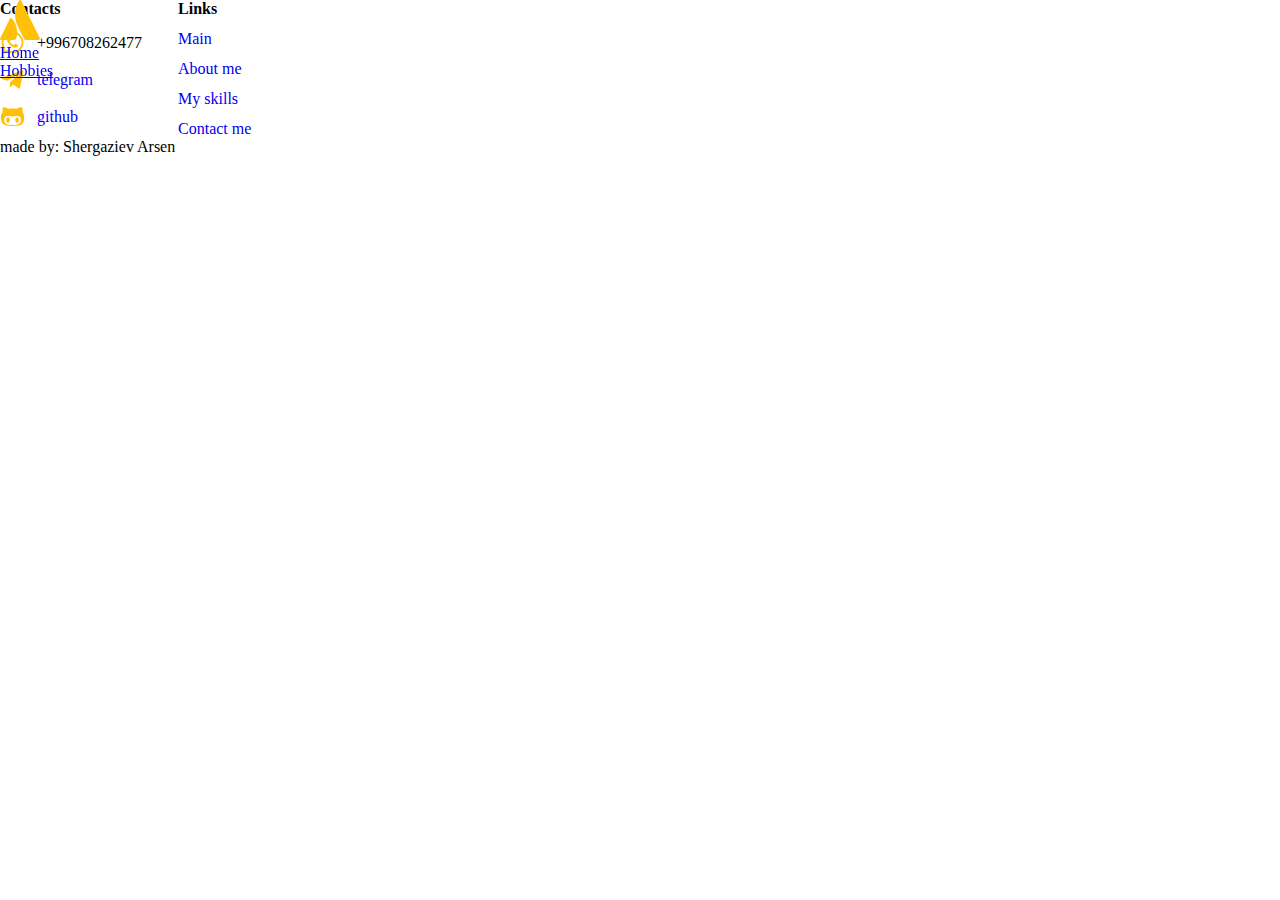
==== hobbies.html @ 58704234 "Made main page, need to make second page(Hobbies)" ====
<!DOCTYPE html>
<html lang="en">
  <head>
    <meta charset="UTF-8" />
    <meta name="viewport" content="width=device-width, initial-scale=1.0" />
    <link
      href="https://cdn.jsdelivr.net/npm/bootstrap@5.3.0/dist/css/bootstrap.min.css"
      rel="stylesheet"
      integrity="sha384-9ndCyUaIbzAi2FUVXJi0CjmCapSmO7SnpJef0486qhLnuZ2cdeRhO02iuK6FUUVM"
      crossorigin="anonymous"
    />
    <link rel="stylesheet" href="./style.css" />
    <title>Hobbies</title>
  </head>
  <body>
    <!-- Подвал сайта -->
    <!-- Шапка сайта -->
    <nav class="header navbar navbar-warning bg-dark">
      <div class="container d-flex justify-content-between">
        <a href="#"
          ><img style="width: 40px" src="./images/Vector (2).svg" alt=""
        /></a>
        <ul class="nav">
          <li class="nav-item">
            <a href="./index.html" class="nav-link text-warning">Home</a>
          </li>
          <li class="nav-item">
            <a href="./hobbies.html" class="nav-link text-warning">Hobbies</a>
          </li>
        </ul>
      </div>
    </nav>
    <!-- Бургер меню -->
    <div class="burger__menu">
      <div
        class="burger__menu_content collapse"
        id="navbarToggleExternalContent"
        data-bs-theme="dark"
      >
        <div class="burger__menu_list bg-dark p-4">
          <a href="./index.html" class="nav-link text-warning">Home</a>
          <a href="./hobbies.html" class="nav-link text-warning">Hobbies</a>
        </div>
      </div>
      <nav class="burger__menu_icon navbar navbar-dark bg-dark">
        <div class="container-fluid">
          <button
            class="navbar-toggler"
            type="button"
            data-bs-toggle="collapse"
            data-bs-target="#navbarToggleExternalContent"
            aria-controls="navbarToggleExternalContent"
            aria-expanded="false"
            aria-label="Toggle navigation"
          >
            <span class="navbar-toggler-icon"></span>
          </button>
        </div>
      </nav>
    </div>

    <!-- Подвал сайта -->
    <footer class="bg-dark">
      <div
        class="footer__container container d-flex justify-content-between align-items-end py-5"
      >
        <ul class="footer__list">
          <li class="footer__item">
            <h4 class="footer__item_title text-warning">Contacts</h4>
            <div class="footer__item_link">
              <img src="./images/whatsapp.svg" alt="" />
              <p class="text-warning">+996708262477</p>
            </div>
            <a href="https://t.me/inseensee" class="footer__item_link">
              <img src="./images/telegram-plane.svg" alt="" />
              <p class="text-warning">telegram</p>
            </a>
            <a href="https://github.com/Kurul-afk" class="footer__item_link">
              <img src="./images/github-alt.svg" alt="" />
              <p class="text-warning">github</p>
            </a>
          </li>
          <li class="footer__item">
            <h4 class="footer__item_title text-warning">Links</h4>
            <a href="#Main" class="footer__item_link text-warning">Main </a>
            <a href="#About" class="footer__item_link text-warning"
              >About me
            </a>
            <a href="#Skills" class="footer__item_link text-warning"
              >My skills
            </a>
            <a href="#Contact" class="footer__item_link text-warning"
              >Contact me
            </a>
          </li>
        </ul>
        <p class="footer__author text-warning">made by: Shergaziev Arsen</p>
      </div>
    </footer>
    <script
      src="https://cdn.jsdelivr.net/npm/bootstrap@5.3.0/dist/js/bootstrap.bundle.min.js"
      integrity="sha384-geWF76RCwLtnZ8qwWowPQNguL3RmwHVBC9FhGdlKrxdiJJigb/j/68SIy3Te4Bkz"
      crossorigin="anonymous"
    ></script>
  </body>
</html>
---- style.css ----
* {
  margin: 0;
  padding: 0;
}
.header {
  position: fixed;
  width: 100%;
  z-index: 1;
}
.burger__menu_content {
  display: none;
}
.burger__menu_icon {
  display: none;
}
.footer__list {
  display: flex;
  gap: 36px;
}
.footer__container {
  height: 250px;
}
.footer__item {
  display: flex;
  flex-direction: column;
  gap: 12px;
}
.footer__item_link {
  display: flex;
  align-items: center;
  text-decoration: none;
  gap: 12px;
}
.footer__item_link p {
  margin-bottom: 0;
}
@media all and (max-width: 767px) {
  .header {
    display: none;
  }
  .burger__menu {
    display: flex;
    flex-direction: column-reverse;
    position: fixed;
    width: 100%;
    z-index: 1;
  }
  .burger__menu_content {
    display: block;
  }
  .burger__menu_icon {
    display: flex;
  }
  .burger__menu_list {
    display: flex;
    flex-direction: column-reverse;
    gap: 24px !important;
  }
  .section__main_container {
    flex-direction: column-reverse;
    gap: 28px;
  }
  .section__main_text {
    width: 100% !important;
    display: flex;
    flex-direction: column;
    align-items: center;
    gap: 24px;
  }
  .section__main_desc {
    text-align: center;
  }
}
@media all and (max-width: 500px) {
  .col {
    width: 100%;
  }
  .card {
    width: 100% !important;
  }
  #About {
    height: 100% !important;
  }
  #Contacts {
    height: 100% !important;
  }
  .input-group {
    width: 75% !important;
  }
}
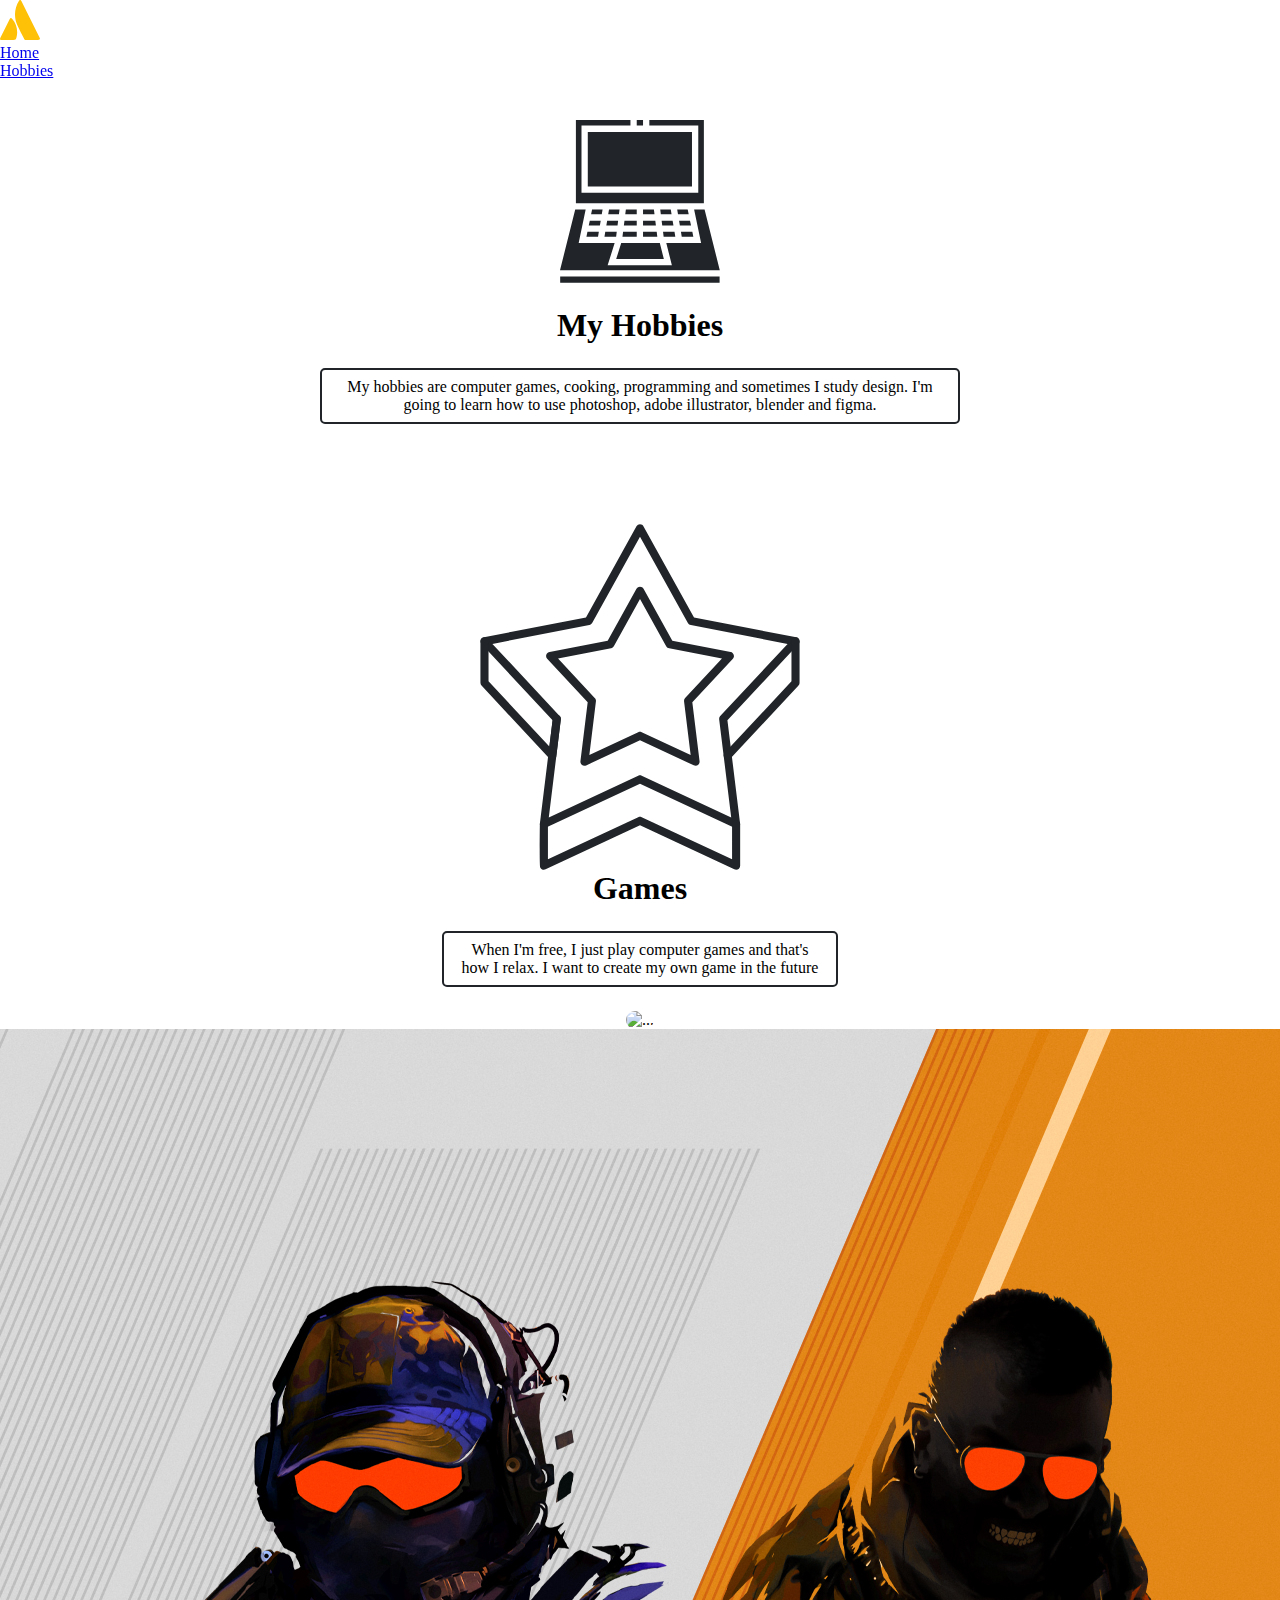
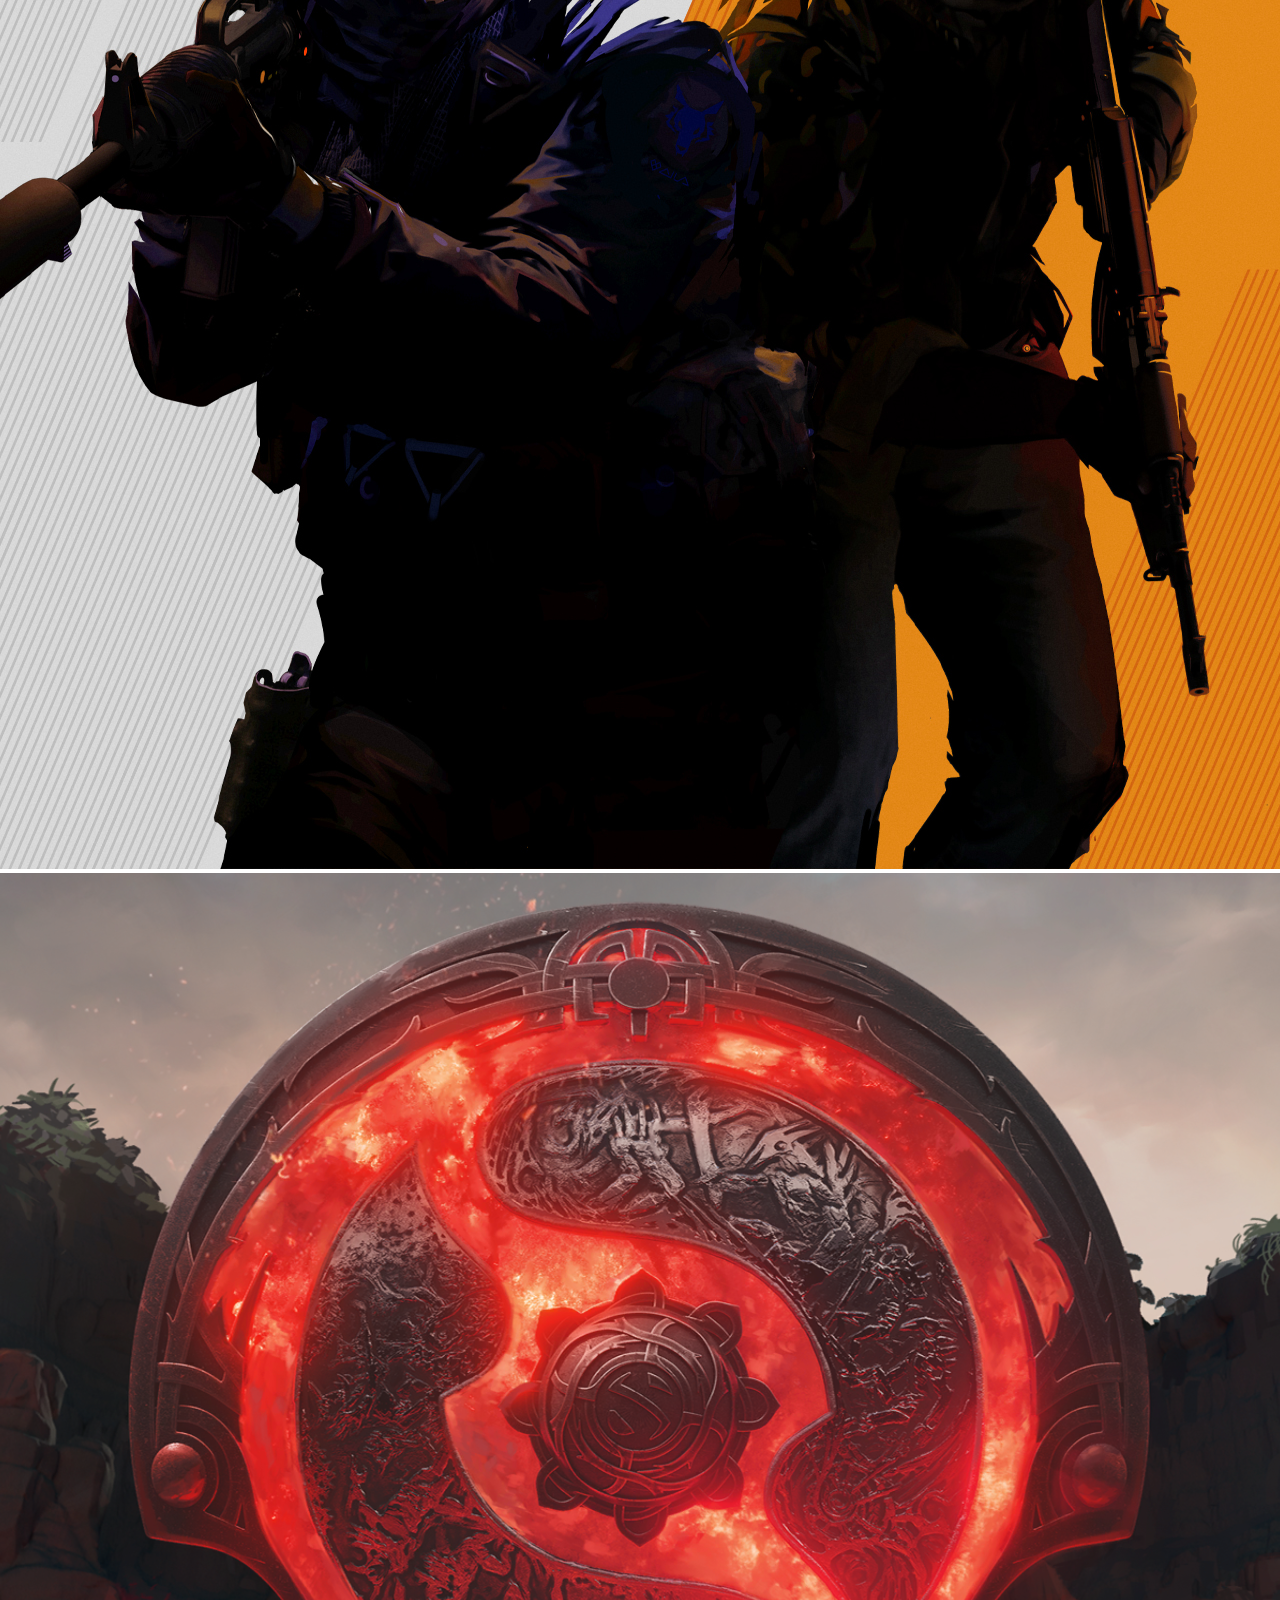
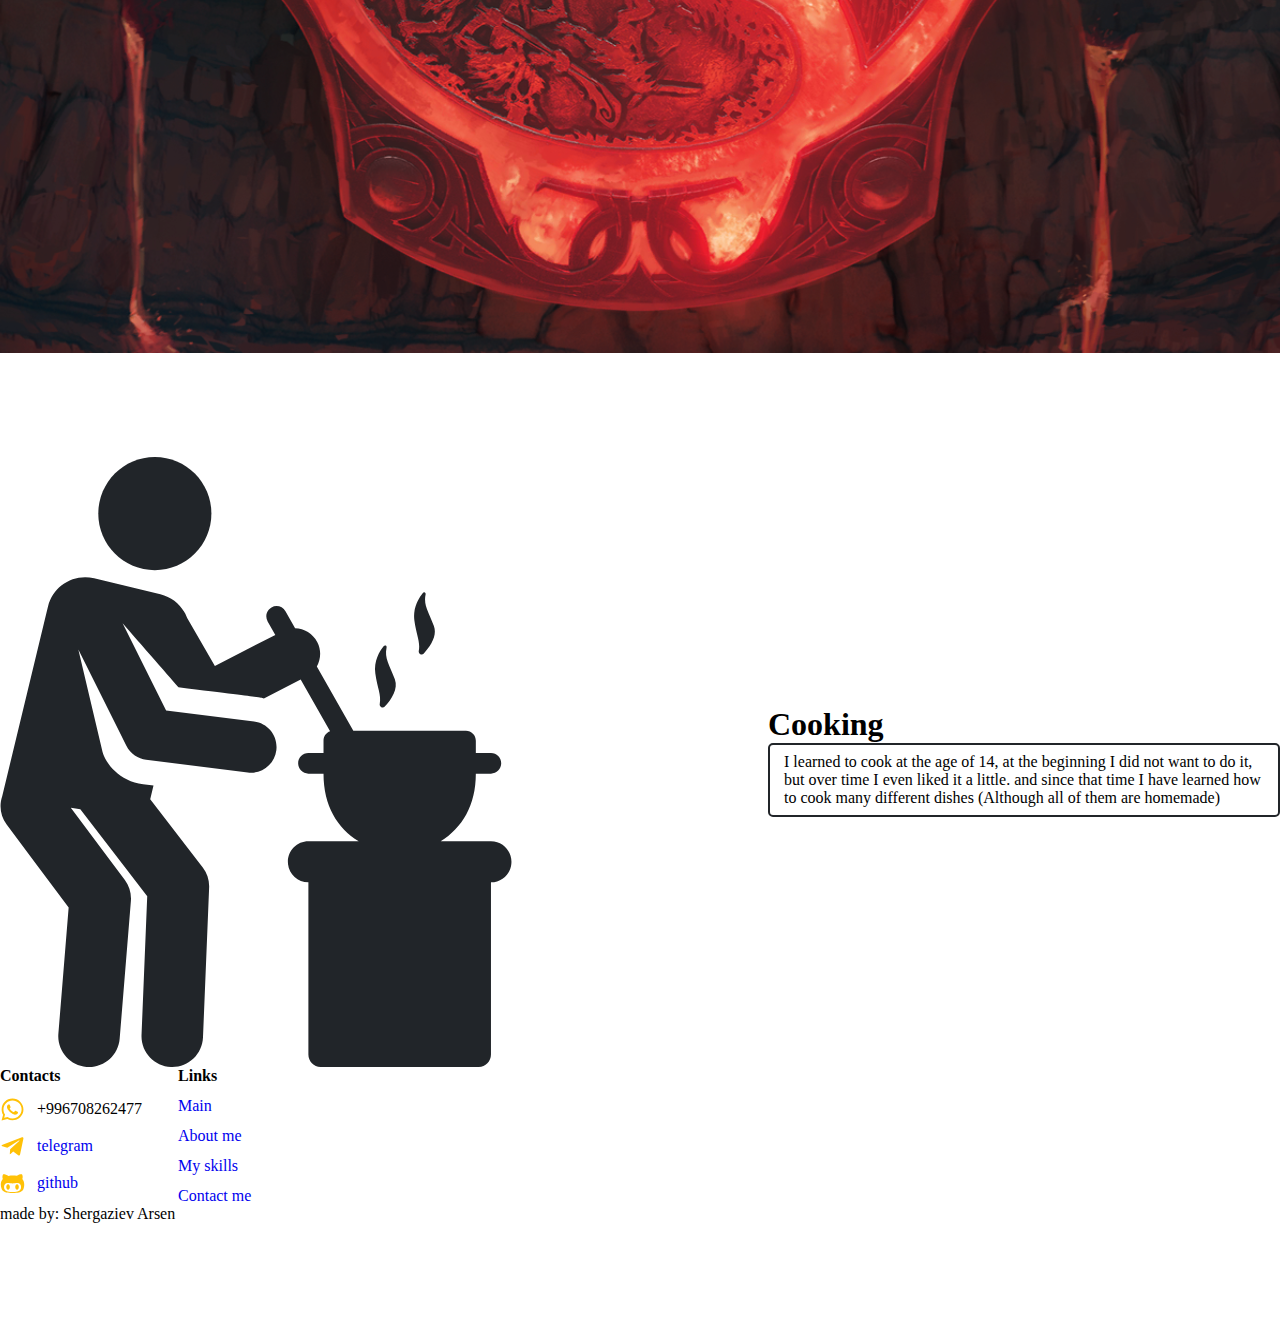
==== commit 20ebac4e: "Added second page and adaptive" ====
--- a/hobbies.html
+++ b/hobbies.html
@@ -10,10 +10,14 @@
       crossorigin="anonymous"
     />
     <link rel="stylesheet" href="./style.css" />
+    <link
+      rel="shortcut icon"
+      href="./images/Vector (2).svg"
+      type="image/x-icon"
+    />
     <title>Hobbies</title>
   </head>
   <body>
-    <!-- Подвал сайта -->
     <!-- Шапка сайта -->
     <nav class="header navbar navbar-warning bg-dark">
       <div class="container d-flex justify-content-between">
@@ -58,7 +62,63 @@
         </div>
       </nav>
     </div>
-
+    <!-- Первая секция -->
+    <div class="hobbies__main bg-warning h-100">
+      <div class="container">
+        <div class="hobbies__main_text">
+          <img style="width: 25%" src="./images/laptop.svg" alt="" />
+          <h1 class="hobbies__main_title text-dark">My Hobbies</h1>
+          <p class="hobbies__main_desc text-dark">
+            My hobbies are computer games, cooking, programming and sometimes I
+            study design. I'm going to learn how to use photoshop, adobe
+            illustrator, blender and figma.
+          </p>
+        </div>
+        <div class="hobbies__games">
+          <img style="width: 25%" src="./images/games.svg" alt="" />
+          <div class="hobbies__games_text">
+            <h1 class="hobbies__games_title text-dark">Games</h1>
+            <p class="hobbies__games_desc text-dark">
+              When I'm free, I just play computer games and that's how I relax.
+              I want to create my own game in the future
+            </p>
+          </div>
+          <div
+            id="carouselExampleSlidesOnly"
+            class="carousel slide"
+            data-bs-ride="carousel"
+          >
+            <div class="carousel-inner">
+              <div class="carousel-item active">
+                <img
+                  src="./images/warcraft.jpg"
+                  class="d-block w-100"
+                  alt="..."
+                />
+              </div>
+              <div class="carousel-item">
+                <img src="./images/csgo.jpg" class="d-block w-100" alt="..." />
+              </div>
+              <div class="carousel-item">
+                <img src="./images/dota2.png" class="d-block w-100" alt="..." />
+              </div>
+            </div>
+          </div>
+        </div>
+        <div class="hobbies__cooking">
+          <img style="width: 40%" src="./images/cooking.svg" alt="" />
+          <div class="hobbies__cooking_text">
+            <h1 class="hobbies__cooking_title text-dark">Cooking</h1>
+            <p class="hobbies__cooking_desc text-dark">
+              I learned to cook at the age of 14, at the beginning I did not
+              want to do it, but over time I even liked it a little. and since
+              that time I have learned how to cook many different dishes
+              (Although all of them are homemade)
+            </p>
+          </div>
+        </div>
+      </div>
+    </div>
     <!-- Подвал сайта -->
     <footer class="bg-dark">
       <div
--- a/style.css
+++ b/style.css
@@ -34,6 +34,58 @@
 .footer__item_link p {
   margin-bottom: 0;
 }
+/* Hobbies */
+.hobbies__main {
+  padding-top: 120px;
+}
+.hobbies__main_text {
+  width: 50%;
+  gap: 24px;
+  margin: 0 auto;
+  display: flex;
+  flex-direction: column;
+  align-items: center;
+  text-align: center;
+}
+.hobbies__main_desc {
+  border: 2px solid #212529;
+  border-radius: 5px;
+  padding: 8px 14px;
+}
+.hobbies__cooking {
+  display: flex;
+  justify-content: space-between;
+  align-items: center;
+  margin-top: 100px;
+}
+.hobbies__cooking_text {
+  width: 40%;
+}
+.hobbies__cooking_desc {
+  border: 2px solid #212529;
+  border-radius: 5px;
+  padding: 8px 14px;
+}
+.hobbies__games {
+  margin: 100px auto;
+  display: flex;
+  flex-direction: column;
+  align-items: center;
+  text-align: center;
+}
+.hobbies__games_desc {
+  margin: 24px auto;
+  padding: 8px 14px;
+  width: 50%;
+  border: 2px solid #212529;
+  border-radius: 5px;
+}
+.carousel-item {
+  transition: transform 0.5s ease-in-out;
+}
+.carousel-item img {
+  border-radius: 10px;
+}
 @media all and (max-width: 767px) {
   .header {
     display: none;
@@ -66,9 +118,22 @@
     flex-direction: column;
     align-items: center;
     gap: 24px;
+    text-align: center;
   }
-  .section__main_desc {
-    text-align: center;
+  .hobbies__cooking img {
+    width: 55% !important;
+  }
+}
+@media all and (max-width: 515px) {
+  .footer__container {
+    height: 500px;
+  }
+  .footer__list {
+    flex-direction: column;
+    width: 100%;
+  }
+  .hobbies__cooking {
+    flex-direction: column;
   }
 }
 @media all and (max-width: 500px) {
